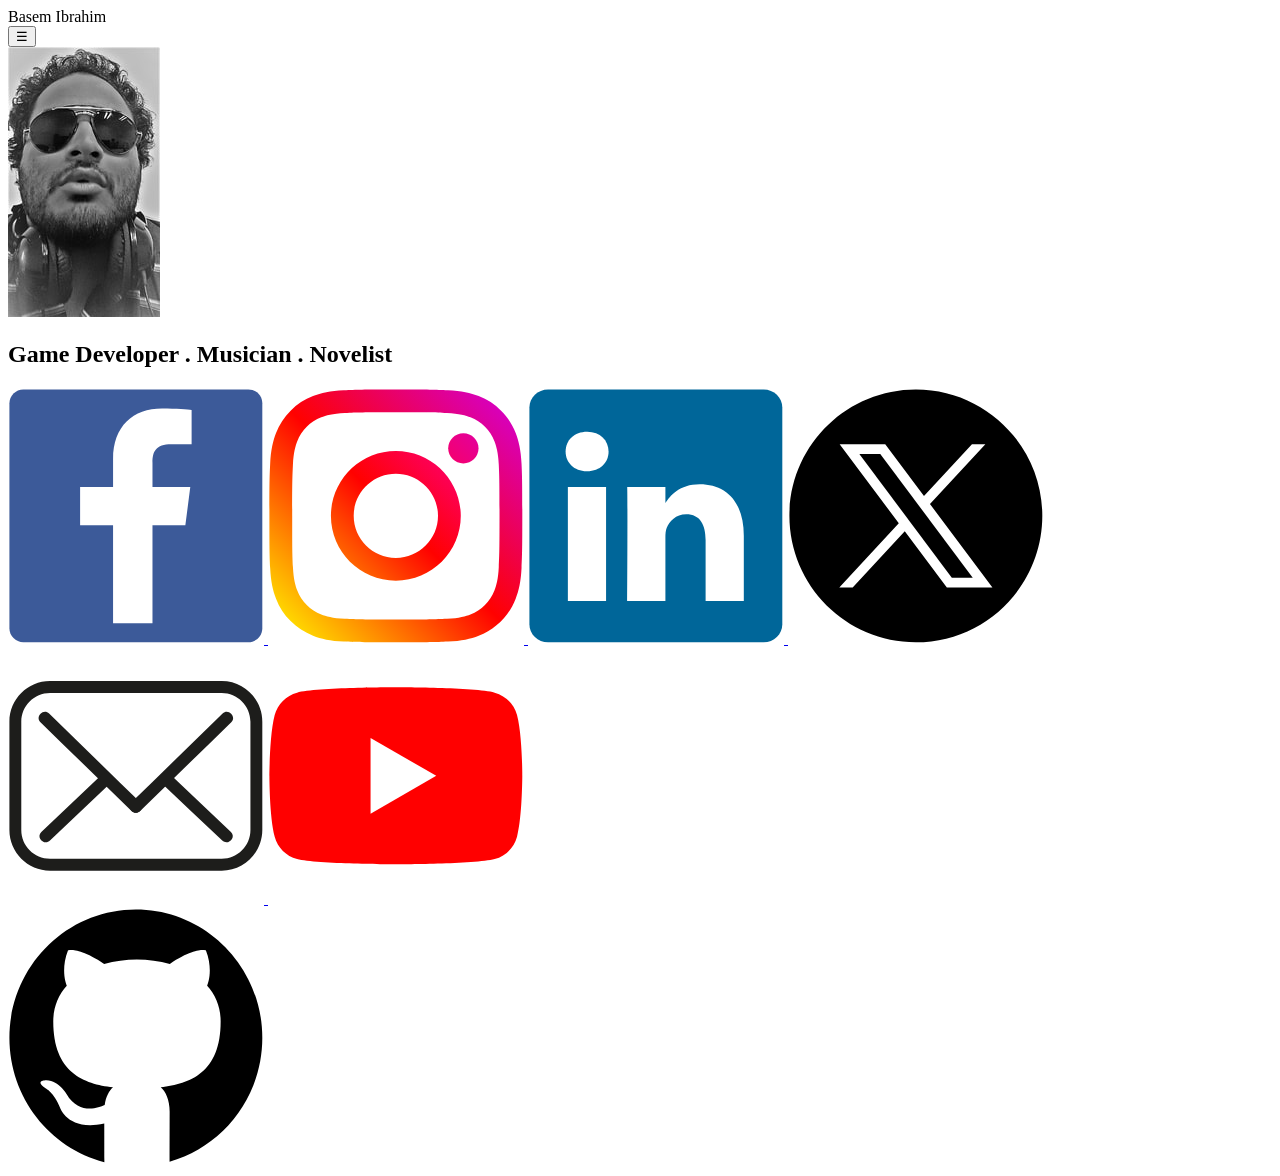
==== index.html @ 93986028 "Initial website Initial website" ====
<!DOCTYPE html>
<html lang="en">

<head>
    <meta charset="UTF-8">
    <meta name="viewport" content="width=device-width, initial-scale=1.0">
    <title>Basem Ibrahim</title>

    <link rel="stylesheet" href="css/style.css">
</head>

<body>

    <header>

        <div class="logo">
            Basem Ibrahim
        </div>

        <button class="menu-button" aria-label="Open navigation menu">
            ☰
        </button>

    </header>

    <main>

        <section class="hero">

            <div class="hero-image">

                <img src="images/profile.jpg" alt="Basem Ibrahim">

            </div>

            <div class="hero-content">

                <h2>Game Developer . Musician . Novelist</h2>

                <div class="social-links">

    <a href="https://www.facebook.com/Beso-Art-103293088207637" target="_blank">
        <img src="icons/facebook.svg" alt="Facebook">
    </a>

    <a href="https://www.instagram.com/basem._.ibrahim/" target="_blank">
        <img src="icons/instagram.svg" alt="Instagram">
    </a>

    <a href="https://eg.linkedin.com/pub/basem-ibrahim/32/a81/713" target="_blank">
        <img src="icons/linkedin.svg" alt="LinkedIn">
    </a>

    <a href="https://twitter.com/basem___ibrahim" target="_blank">
        <img src="icons/x.svg" alt="X">
    </a>

    <a href="mailto:basem_ibrahim_mohamed@hotmail.com">
        <img src="icons/email.svg" alt="Email">
    </a>

    <a href="https://www.youtube.com/channel/UCy75rEFHLgItLUU49VzXPmQ" target="_blank">
        <img src="icons/youtube.svg" alt="YouTube">
    </a>

</div>

<div class="github-link">

    <a href="https://github.com/basemgit" target="_blank">
        <img src="icons/github.svg" alt="GitHub">
    </a>

</div>

              

            </div>

        </section>

    </main>

</body>

</html>
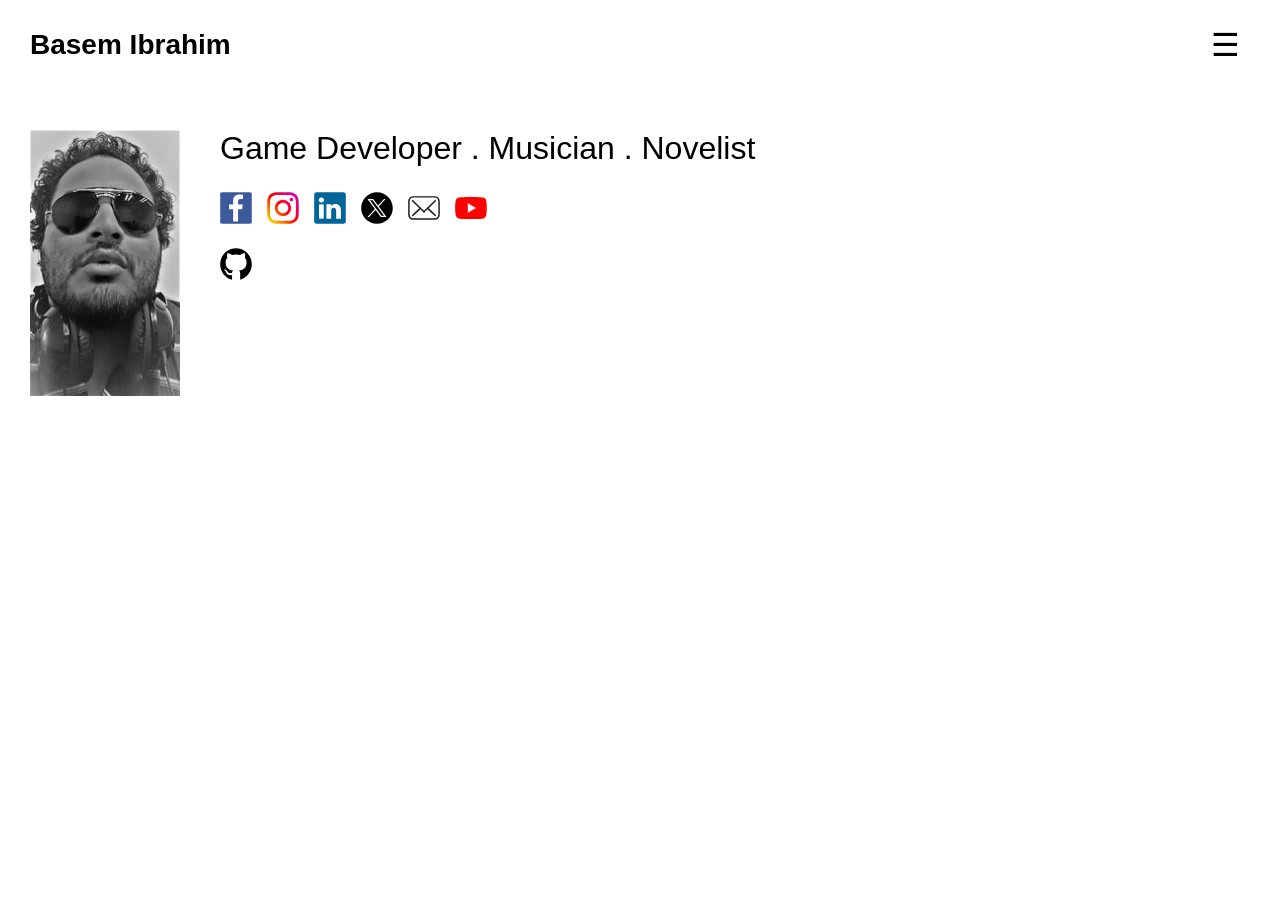
==== commit b4fc7975: "polish home page" ====
--- a/index.html
+++ b/index.html
@@ -13,15 +13,15 @@
 
     <header>
 
-        <div class="logo">
-            Basem Ibrahim
-        </div>
+    <div class="logo">
+        Basem Ibrahim
+    </div>
 
-        <button class="menu-button" aria-label="Open navigation menu">
-            ☰
-        </button>
+    <button class="menu-button" aria-label="Open menu">
+        ☰
+    </button>
 
-    </header>
+</header>
 
     <main>
 
--- a/css/style.css
+++ b/css/style.css
@@ -0,0 +1,145 @@
+/* Remove browser defaults */
+* {
+    margin: 0;
+    padding: 0;
+    box-sizing: border-box;
+}
+
+/* Page */
+
+body {
+    font-family: Arial, Helvetica, sans-serif;
+    background: white;
+}
+
+/* Header */
+
+header {
+    display: flex;
+    justify-content: space-between;
+    align-items: center;
+
+    padding: 20px 30px;
+}
+
+/* Logo */
+
+.logo {
+    font-size: 28px;
+    font-weight: bold;
+    color: black;
+    text-decoration: none;
+}
+/* Burger button */
+
+.menu-button {
+    background: none;
+    border: none;
+
+    font-size: 32px;
+
+    cursor: pointer;
+
+    padding: 6px 10px;
+}
+
+.menu-button:hover {
+    opacity: 0.7;
+}
+
+/* Main content */
+
+main {
+    padding: 40px 30px;
+}
+
+/* Home hero */
+
+.hero {
+    display: flex;
+    align-items: flex-start;
+    gap: 40px;
+}
+
+/* Profile image */
+
+.hero-image img {
+    width: 150px;
+    max-width: 100%;
+    height: auto;
+    display: block;
+}
+
+/* Right side */
+
+.hero-content {
+    display: flex;
+    flex-direction: column;
+}
+
+/* Subtitle */
+
+.hero-content h2 {
+    font-size: 32px;
+    font-weight: normal;
+
+    margin-bottom: 25px;
+}
+
+/* Social icons */
+
+.social-links,
+.github-link {
+    display: flex;
+    gap: 15px;
+    margin-bottom: 20px;
+}
+
+.social-links img,
+.github-link img {
+    width: 32px;
+    height: 32px;
+}
+
+/* ---------- Responsive ---------- */
+
+@media (max-width: 768px) {
+
+    header {
+        padding: 20px;
+    }
+
+    .logo {
+        font-size: 24px;
+    }
+
+    .menu-button {
+        font-size: 30px;
+    }
+
+    main {
+        padding: 25px 20px;
+    }
+
+    .hero {
+        flex-direction: column;
+        align-items: center;
+        text-align: center;
+    }
+
+    .hero-image img {
+        width: 220px;
+        max-width: 100%;
+    }
+
+    .hero-content h2 {
+        font-size: 26px;
+    }
+
+    .social-links,
+    .github-link {
+        justify-content: center;
+        flex-wrap: wrap;
+    }
+
+}
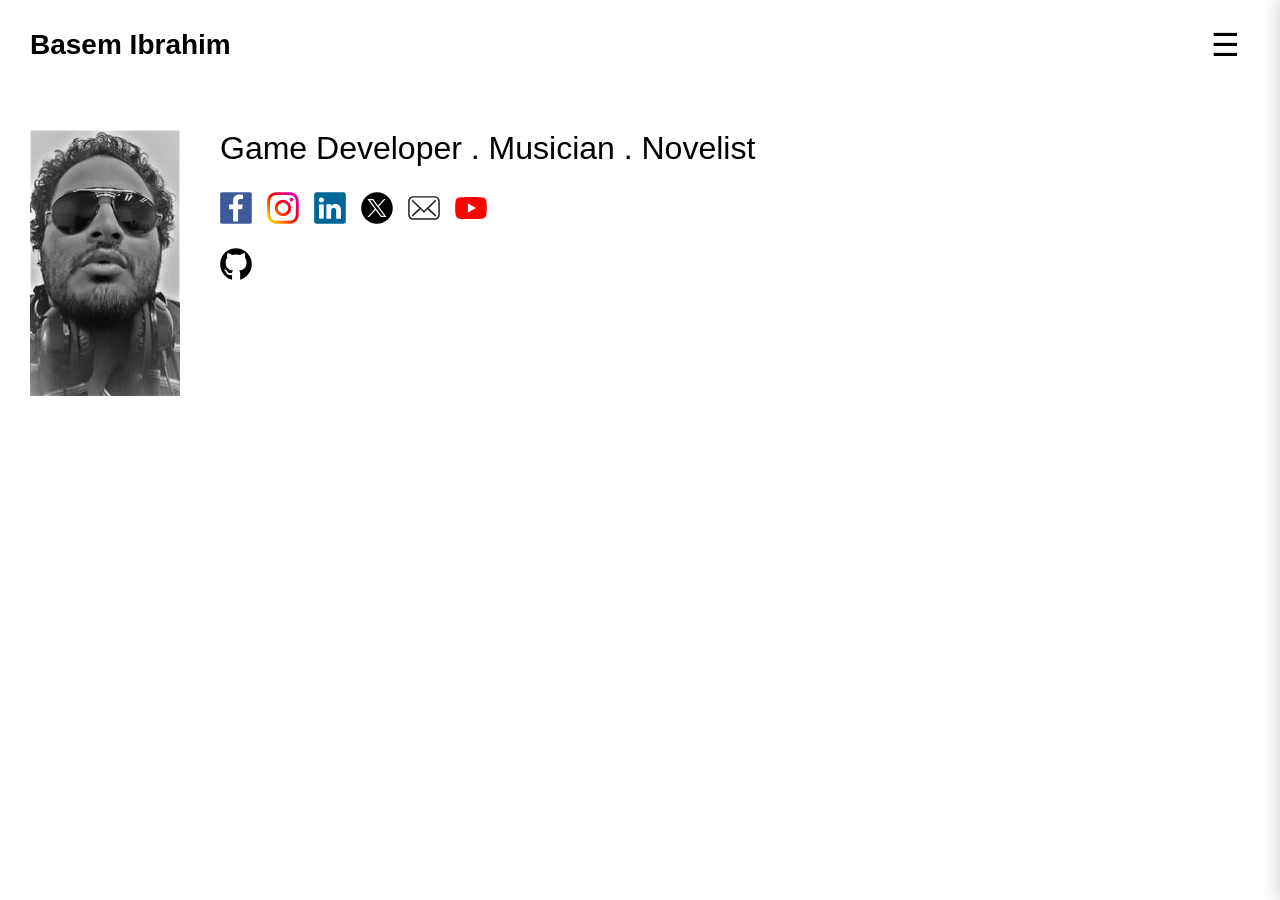
==== commit 7410a94a: "side menu" ====
--- a/index.html
+++ b/index.html
@@ -9,19 +9,40 @@
     <link rel="stylesheet" href="css/style.css">
 </head>
 
+
+
 <body>
 
     <header>
 
-    <div class="logo">
-        Basem Ibrahim
-    </div>
+   <a href="index.html" class="logo">
+    Basem Ibrahim
+</a>
 
     <button class="menu-button" aria-label="Open menu">
         ☰
     </button>
 
 </header>
+
+<nav class="side-menu">
+
+    <button class="close-button">&times;</button>
+
+    <a href="index.html">Home</a>
+    <a href="games.html">Games</a>
+    <a href="experience-mecca.html">Experience Mecca</a>
+    <a href="music.html">Music</a>
+    <a href="arabic-stories.html">قصص عربية</a>
+    <a href="english-stories.html">English Stories</a>
+    <a href="dance.html">Dance</a>
+    <a href="jamming.html">Jamming</a>
+    <a href="comix.html">Comix</a>
+    <a href="awards.html">Awards</a>
+    <a href="apps.html">Apps</a>
+    <a href="other.html">Other</a>
+
+</nav>
 
     <main>
 
@@ -81,6 +102,8 @@
 
     </main>
 
+    <script src="js/menu.js"></script>
+
 </body>
 
 </html>
--- a/css/style.css
+++ b/css/style.css
@@ -142,4 +142,75 @@
         flex-wrap: wrap;
     }
 
+  
+
+}
+
+  /* ===========================
+   Side Menu
+=========================== */
+
+.side-menu {
+
+    position: fixed;
+
+    top: 0;
+    right: -300px;
+
+    width: 300px;
+    height: 100vh;
+
+    background: white;
+
+    padding: 30px;
+
+    display: flex;
+    flex-direction: column;
+
+    overflow-y: auto;
+
+    transition: right .3s ease;
+
+    box-shadow: -4px 0 15px rgba(0,0,0,.15);
+
+    z-index: 1000;
+
+}
+
+.side-menu.open {
+
+    right: 0;
+
+}
+
+.side-menu a {
+
+    color: black;
+    text-decoration: none;
+
+    font-size: 22px;
+
+    margin: 10px 0;
+
+}
+
+.side-menu a:hover {
+
+    text-decoration: underline;
+
+}
+
+.close-button {
+
+    align-self: flex-end;
+
+    background: none;
+    border: none;
+
+    font-size: 36px;
+
+    cursor: pointer;
+
+    margin-bottom: 20px;
+
 }
